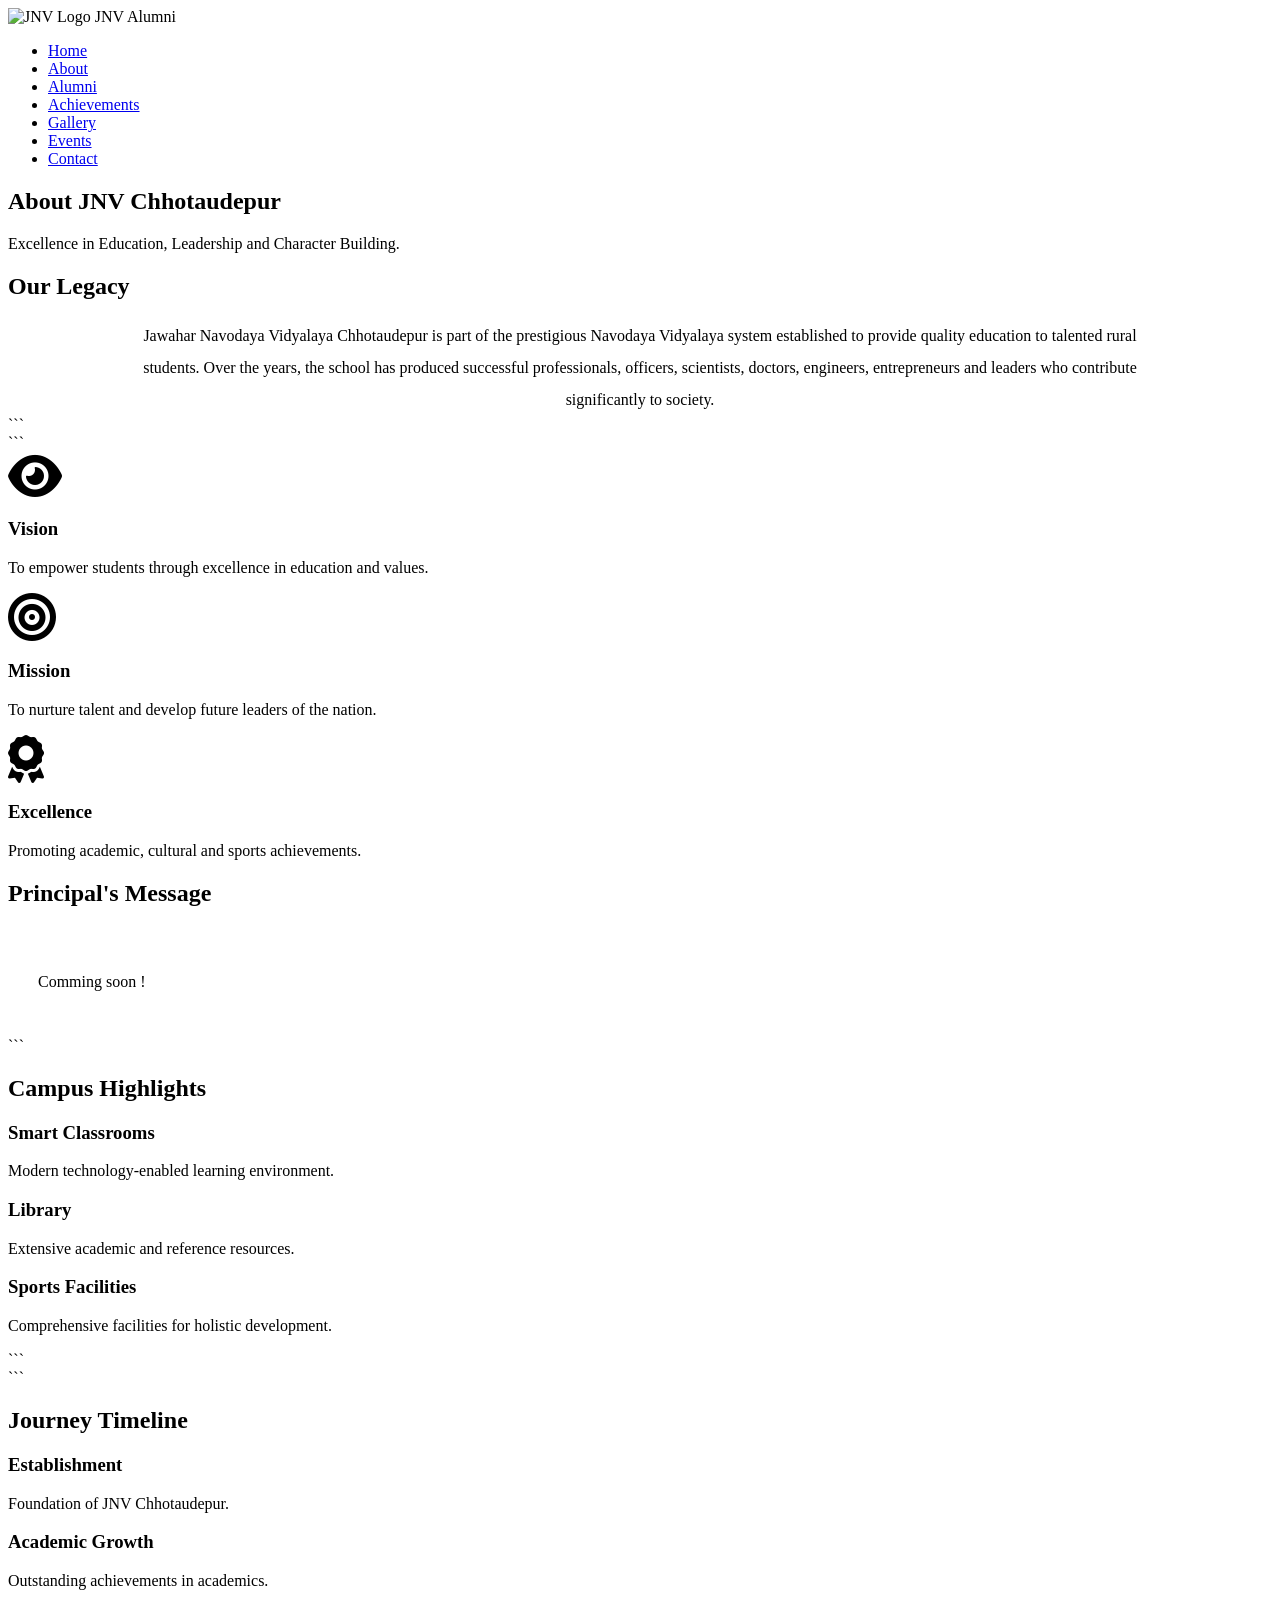
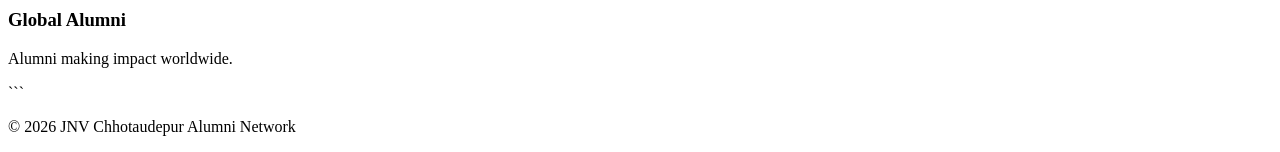
==== about.html @ 1f87dd7a "Add files via upload" ====
<!DOCTYPE html>

<html lang="en">
<head>
    <meta charset="UTF-8">
    <meta name="viewport" content="width=device-width, initial-scale=1.0">
    <title>About | JNV Chhotaudepur Alumni Network</title>


<link rel="stylesheet" href="css/style.css">

<link href="https://fonts.googleapis.com/css2?family=Poppins:wght@300;400;500;600;700;800&display=swap" rel="stylesheet">

<link rel="stylesheet"
href="https://cdnjs.cloudflare.com/ajax/libs/font-awesome/6.5.2/css/all.min.css">


</head>

<body>

<!-- Navbar -->

<nav class="navbar">


<div class="logo">
    <img src="images/jnv-logo.png" alt="JNV Logo">
    <span>JNV Alumni</span>
</div>

<ul class="nav-links">
    <li><a href="index.html">Home</a></li>
    <li><a href="about.html" class="active">About</a></li>
    <li><a href="alumni.html">Alumni</a></li>
    <li><a href="achievements.html">Achievements</a></li>
    <li><a href="gallery.html">Gallery</a></li>
    <li><a href="events.html">Events</a></li>
    <li><a href="contact.html">Contact</a></li>
</ul>


</nav>

<!-- Hero Section -->

<section class="hero">


<div class="hero-content">

    <h1>About JNV Chhotaudepur</h1>

    <p>
        Excellence in Education, Leadership and Character Building.
    </p>

</div>


</section>

<!-- About School -->

<section class="featured">


<h2>Our Legacy</h2>

<p style="max-width:1000px;margin:auto;text-align:center;line-height:2;">
    Jawahar Navodaya Vidyalaya Chhotaudepur is part of the prestigious
    Navodaya Vidyalaya system established to provide quality education
    to talented rural students. Over the years, the school has produced
    successful professionals, officers, scientists, doctors, engineers,
    entrepreneurs and leaders who contribute significantly to society.
</p>
```

</section>

<!-- Vision & Mission -->

<section class="stats">

```
<div class="stat-card">
    <i class="fa-solid fa-eye fa-3x"></i>
    <h3>Vision</h3>
    <p>
        To empower students through excellence in education and values.
    </p>
</div>

<div class="stat-card">
    <i class="fa-solid fa-bullseye fa-3x"></i>
    <h3>Mission</h3>
    <p>
        To nurture talent and develop future leaders of the nation.
    </p>
</div>

<div class="stat-card">
    <i class="fa-solid fa-award fa-3x"></i>
    <h3>Excellence</h3>
    <p>
        Promoting academic, cultural and sports achievements.
    </p>
</div>


</section>

<!-- Principal Message -->

<section class="featured">


<h2>Principal's Message</h2>

<div class="card" style="padding:30px;">

    <p>
        Comming soon !
    </p>

</div>


</section>

<!-- Campus Highlights -->

<section class="featured">

```
<h2>Campus Highlights</h2>

<div class="cards">

    <div class="card">
        <h3>Smart Classrooms</h3>
        <p>Modern technology-enabled learning environment.</p>
    </div>

    <div class="card">
        <h3>Library</h3>
        <p>Extensive academic and reference resources.</p>
    </div>

    <div class="card">
        <h3>Sports Facilities</h3>
        <p>Comprehensive facilities for holistic development.</p>
    </div>

</div>
```

</section>

<!-- School Timeline -->

<section class="featured">

```
<h2>Journey Timeline</h2>

<div class="cards">

    <div class="card">
        <h3>Establishment</h3>
        <p>Foundation of JNV Chhotaudepur.</p>
    </div>

    <div class="card">
        <h3>Academic Growth</h3>
        <p>Outstanding achievements in academics.</p>
    </div>

    <div class="card">
        <h3>Global Alumni</h3>
        <p>Alumni making impact worldwide.</p>
    </div>

</div>
```

</section>

<!-- Footer -->

<footer>
    <p>© 2026 JNV Chhotaudepur Alumni Network</p>
</footer>

<script src="js/script.js"></script>

</body>
</html>
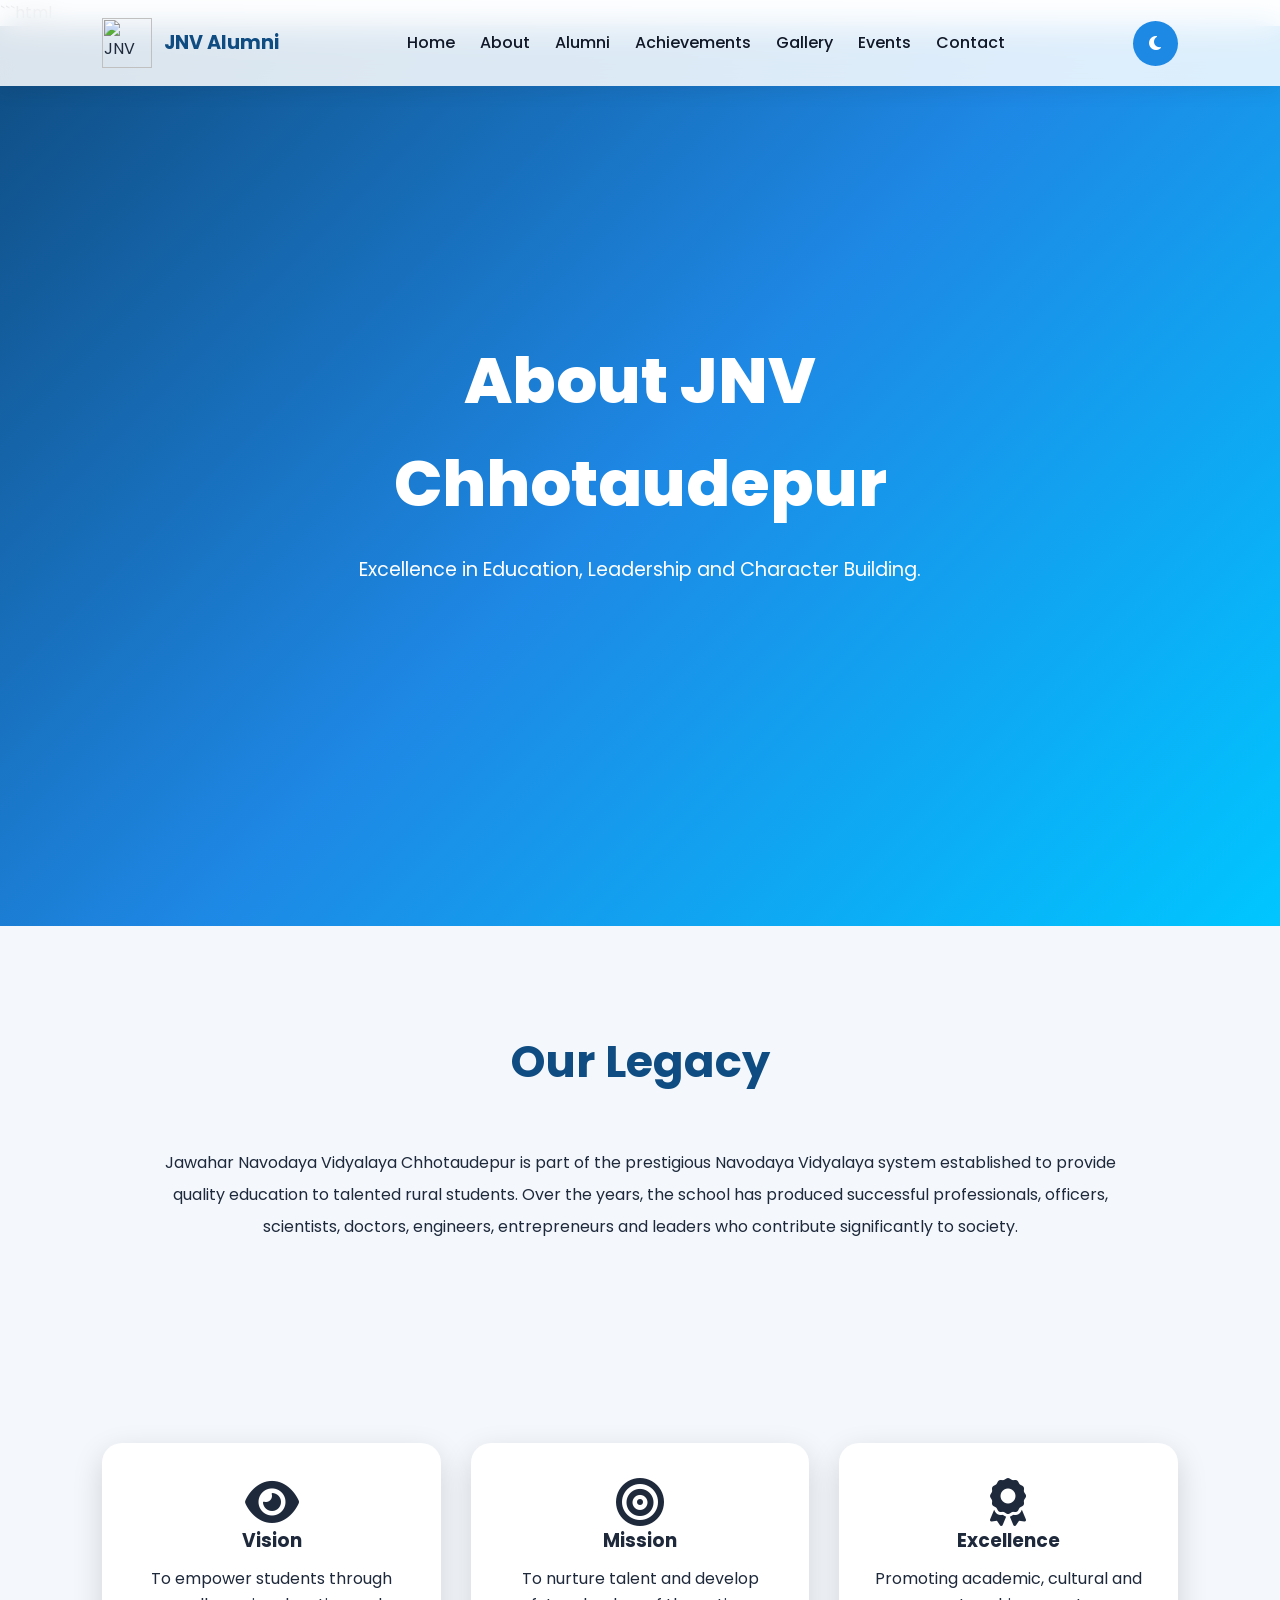
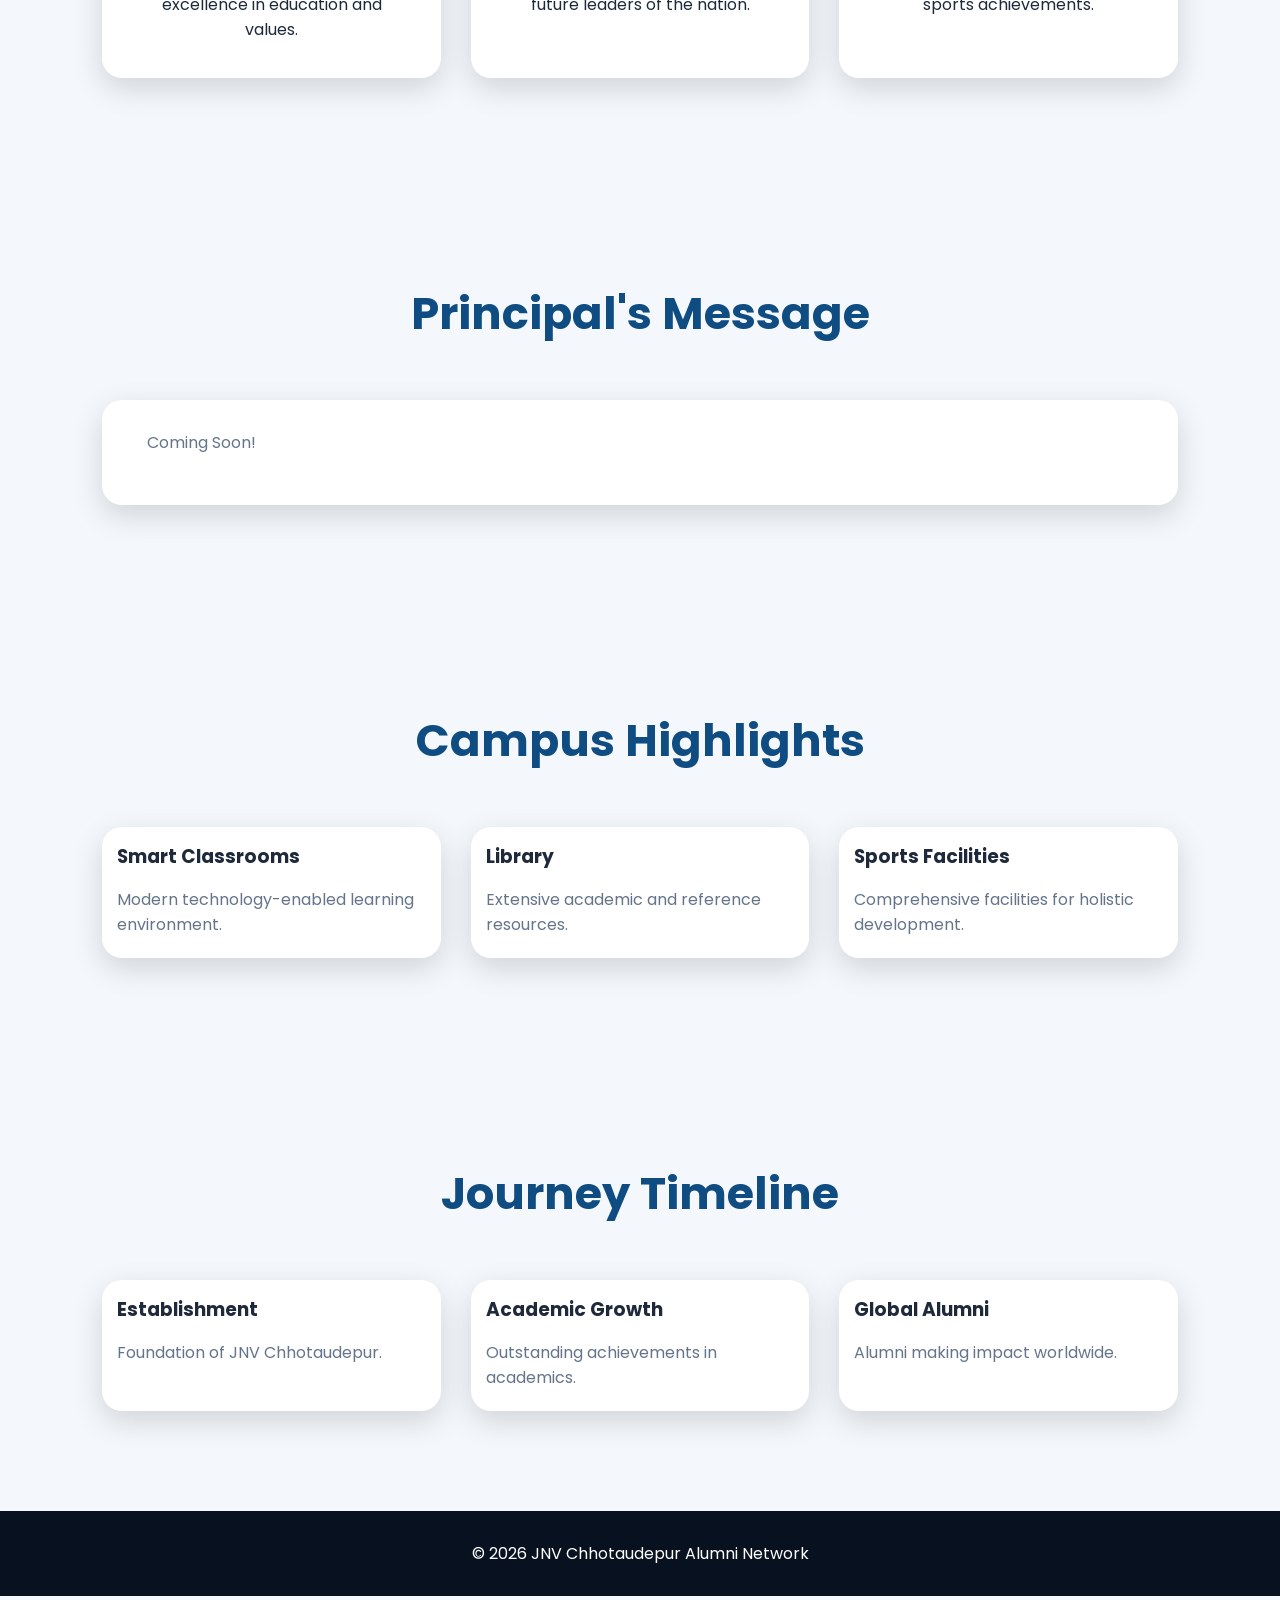
==== commit 761149e2: "Add files via upload" ====
--- a/about.html
+++ b/about.html
@@ -1,198 +1,196 @@
+```html
 <!DOCTYPE html>
+<html lang="en">
 
-<html lang="en">
 <head>
+
     <meta charset="UTF-8">
     <meta name="viewport" content="width=device-width, initial-scale=1.0">
+
     <title>About | JNV Chhotaudepur Alumni Network</title>
 
+    <link rel="stylesheet" href="css/style.css">
 
-<link rel="stylesheet" href="css/style.css">
+    <link href="https://fonts.googleapis.com/css2?family=Poppins:wght@300;400;500;600;700;800&display=swap" rel="stylesheet">
 
-<link href="https://fonts.googleapis.com/css2?family=Poppins:wght@300;400;500;600;700;800&display=swap" rel="stylesheet">
-
-<link rel="stylesheet"
-href="https://cdnjs.cloudflare.com/ajax/libs/font-awesome/6.5.2/css/all.min.css">
-
+    <link rel="stylesheet"
+        href="https://cdnjs.cloudflare.com/ajax/libs/font-awesome/6.5.2/css/all.min.css">
 
 </head>
 
 <body>
 
-<!-- Navbar -->
+    <!-- Navbar -->
 
-<nav class="navbar">
+    <nav class="navbar">
 
+        <div class="logo">
+            <img src="images/jnv-logo.png" alt="JNV Logo">
+            <span>JNV Alumni</span>
+        </div>
 
-<div class="logo">
-    <img src="images/jnv-logo.png" alt="JNV Logo">
-    <span>JNV Alumni</span>
-</div>
+        <button class="menu-btn" onclick="toggleMenu()">
+            <i class="fas fa-bars"></i>
+        </button>
 
-<ul class="nav-links">
-    <li><a href="index.html">Home</a></li>
-    <li><a href="about.html" class="active">About</a></li>
-    <li><a href="alumni.html">Alumni</a></li>
-    <li><a href="achievements.html">Achievements</a></li>
-    <li><a href="gallery.html">Gallery</a></li>
-    <li><a href="events.html">Events</a></li>
-    <li><a href="contact.html">Contact</a></li>
-</ul>
+        <ul class="nav-links">
+            <li><a href="index.html">Home</a></li>
+            <li><a href="about.html" class="active">About</a></li>
+            <li><a href="alumni.html">Alumni</a></li>
+            <li><a href="achievements.html">Achievements</a></li>
+            <li><a href="gallery.html">Gallery</a></li>
+            <li><a href="events.html">Events</a></li>
+            <li><a href="contact.html">Contact</a></li>
+        </ul>
 
+        <button id="theme-toggle">
+            <i class="fa-solid fa-moon"></i>
+        </button>
 
-</nav>
+    </nav>
 
-<!-- Hero Section -->
+    <!-- Hero -->
 
-<section class="hero">
+    <section class="hero">
 
+        <div class="hero-content">
 
-<div class="hero-content">
+            <h1>About JNV Chhotaudepur</h1>
 
-    <h1>About JNV Chhotaudepur</h1>
+            <p>
+                Excellence in Education, Leadership and Character Building.
+            </p>
 
-    <p>
-        Excellence in Education, Leadership and Character Building.
-    </p>
+        </div>
 
-</div>
+    </section>
 
+    <!-- Legacy -->
 
-</section>
+    <section class="featured">
 
-<!-- About School -->
+        <h2>Our Legacy</h2>
 
-<section class="featured">
+        <p style="max-width:1000px;margin:auto;text-align:center;line-height:2;">
+            Jawahar Navodaya Vidyalaya Chhotaudepur is part of the prestigious
+            Navodaya Vidyalaya system established to provide quality education
+            to talented rural students. Over the years, the school has produced
+            successful professionals, officers, scientists, doctors, engineers,
+            entrepreneurs and leaders who contribute significantly to society.
+        </p>
 
+    </section>
 
-<h2>Our Legacy</h2>
+    <!-- Vision Mission -->
 
-<p style="max-width:1000px;margin:auto;text-align:center;line-height:2;">
-    Jawahar Navodaya Vidyalaya Chhotaudepur is part of the prestigious
-    Navodaya Vidyalaya system established to provide quality education
-    to talented rural students. Over the years, the school has produced
-    successful professionals, officers, scientists, doctors, engineers,
-    entrepreneurs and leaders who contribute significantly to society.
-</p>
-```
+    <section class="stats">
 
-</section>
+        <div class="stat-card">
+            <i class="fa-solid fa-eye fa-3x"></i>
+            <h3>Vision</h3>
+            <p>
+                To empower students through excellence in education and values.
+            </p>
+        </div>
 
-<!-- Vision & Mission -->
+        <div class="stat-card">
+            <i class="fa-solid fa-bullseye fa-3x"></i>
+            <h3>Mission</h3>
+            <p>
+                To nurture talent and develop future leaders of the nation.
+            </p>
+        </div>
 
-<section class="stats">
+        <div class="stat-card">
+            <i class="fa-solid fa-award fa-3x"></i>
+            <h3>Excellence</h3>
+            <p>
+                Promoting academic, cultural and sports achievements.
+            </p>
+        </div>
 
-```
-<div class="stat-card">
-    <i class="fa-solid fa-eye fa-3x"></i>
-    <h3>Vision</h3>
-    <p>
-        To empower students through excellence in education and values.
-    </p>
-</div>
+    </section>
 
-<div class="stat-card">
-    <i class="fa-solid fa-bullseye fa-3x"></i>
-    <h3>Mission</h3>
-    <p>
-        To nurture talent and develop future leaders of the nation.
-    </p>
-</div>
+    <!-- Principal Message -->
 
-<div class="stat-card">
-    <i class="fa-solid fa-award fa-3x"></i>
-    <h3>Excellence</h3>
-    <p>
-        Promoting academic, cultural and sports achievements.
-    </p>
-</div>
+    <section class="featured">
 
+        <h2>Principal's Message</h2>
 
-</section>
+        <div class="card" style="padding:30px;">
 
-<!-- Principal Message -->
+            <p>
+                Coming Soon!
+            </p>
 
-<section class="featured">
+        </div>
 
+    </section>
 
-<h2>Principal's Message</h2>
+    <!-- Campus Highlights -->
 
-<div class="card" style="padding:30px;">
+    <section class="featured">
 
-    <p>
-        Comming soon !
-    </p>
+        <h2>Campus Highlights</h2>
 
-</div>
+        <div class="cards">
 
+            <div class="card">
+                <h3>Smart Classrooms</h3>
+                <p>Modern technology-enabled learning environment.</p>
+            </div>
 
-</section>
+            <div class="card">
+                <h3>Library</h3>
+                <p>Extensive academic and reference resources.</p>
+            </div>
 
-<!-- Campus Highlights -->
+            <div class="card">
+                <h3>Sports Facilities</h3>
+                <p>Comprehensive facilities for holistic development.</p>
+            </div>
 
-<section class="featured">
+        </div>
 
-```
-<h2>Campus Highlights</h2>
+    </section>
 
-<div class="cards">
+    <!-- Timeline -->
 
-    <div class="card">
-        <h3>Smart Classrooms</h3>
-        <p>Modern technology-enabled learning environment.</p>
-    </div>
+    <section class="featured">
 
-    <div class="card">
-        <h3>Library</h3>
-        <p>Extensive academic and reference resources.</p>
-    </div>
+        <h2>Journey Timeline</h2>
 
-    <div class="card">
-        <h3>Sports Facilities</h3>
-        <p>Comprehensive facilities for holistic development.</p>
-    </div>
+        <div class="cards">
 
-</div>
-```
+            <div class="card">
+                <h3>Establishment</h3>
+                <p>Foundation of JNV Chhotaudepur.</p>
+            </div>
 
-</section>
+            <div class="card">
+                <h3>Academic Growth</h3>
+                <p>Outstanding achievements in academics.</p>
+            </div>
 
-<!-- School Timeline -->
+            <div class="card">
+                <h3>Global Alumni</h3>
+                <p>Alumni making impact worldwide.</p>
+            </div>
 
-<section class="featured">
+        </div>
 
-```
-<h2>Journey Timeline</h2>
+    </section>
 
-<div class="cards">
+    <!-- Footer -->
 
-    <div class="card">
-        <h3>Establishment</h3>
-        <p>Foundation of JNV Chhotaudepur.</p>
-    </div>
+    <footer>
+        <p>© 2026 JNV Chhotaudepur Alumni Network</p>
+    </footer>
 
-    <div class="card">
-        <h3>Academic Growth</h3>
-        <p>Outstanding achievements in academics.</p>
-    </div>
-
-    <div class="card">
-        <h3>Global Alumni</h3>
-        <p>Alumni making impact worldwide.</p>
-    </div>
-
-</div>
-```
-
-</section>
-
-<!-- Footer -->
-
-<footer>
-    <p>© 2026 JNV Chhotaudepur Alumni Network</p>
-</footer>
-
-<script src="js/script.js"></script>
+    <!-- Main JS -->
+    <script src="js/script.js"></script>
 
 </body>
+
 </html>
+```
--- a/css/style.css
+++ b/css/style.css
@@ -0,0 +1,548 @@
+
+/* =========================
+   GOOGLE FONT
+========================= */
+@import url('https://fonts.googleapis.com/css2?family=Poppins:wght@300;400;500;600;700;800&display=swap');
+
+/* =========================
+   RESET
+========================= */
+
+*{
+    margin:0;
+    padding:0;
+    box-sizing:border-box;
+    font-family:'Poppins',sans-serif;
+}
+
+html{
+    scroll-behavior:smooth;
+}
+
+body{
+    background:#f4f8fc;
+    color:#1e293b;
+    overflow-x:hidden;
+    line-height:1.6;
+}
+
+img{
+    max-width:100%;
+    display:block;
+}
+
+a{
+    text-decoration:none;
+}
+
+ul{
+    list-style:none;
+}
+
+/* =========================
+   VARIABLES
+========================= */
+
+:root{
+    --primary:#0f4c81;
+    --secondary:#1e88e5;
+    --accent:#00c6ff;
+    --dark:#08111f;
+    --light:#ffffff;
+    --text:#1e293b;
+    --shadow:0 10px 30px rgba(0,0,0,.15);
+}
+
+/* =========================
+   PARTICLES
+========================= */
+
+#tsparticles{
+    position:fixed;
+    top:0;
+    left:0;
+    width:100%;
+    height:100%;
+    z-index:-1;
+}
+
+/* =========================
+   NAVBAR
+========================= */
+
+.navbar{
+    position:fixed;
+    top:0;
+    left:0;
+    width:100%;
+    padding:18px 8%;
+    display:flex;
+    justify-content:space-between;
+    align-items:center;
+    background:rgba(255,255,255,.85);
+    backdrop-filter:blur(15px);
+    box-shadow:0 4px 20px rgba(0,0,0,.08);
+    z-index:1000;
+    transition:.3s ease;
+}
+
+.logo{
+    display:flex;
+    align-items:center;
+    gap:12px;
+}
+
+.logo img{
+    width:50px;
+    height:50px;
+    object-fit:contain;
+}
+
+.logo span{
+    font-size:1.2rem;
+    font-weight:700;
+    color:var(--primary);
+}
+
+.nav-links{
+    display:flex;
+    align-items:center;
+    gap:25px;
+}
+
+.nav-links a{
+    color:#111827;
+    font-weight:500;
+    transition:.3s;
+}
+
+.nav-links a:hover{
+    color:var(--secondary);
+}
+
+#theme-toggle{
+    border:none;
+    width:45px;
+    height:45px;
+    border-radius:50%;
+    cursor:pointer;
+    background:var(--secondary);
+    color:#fff;
+    font-size:1rem;
+}
+
+.menu-btn{
+    display:none;
+    border:none;
+    background:none;
+    cursor:pointer;
+    font-size:28px;
+    color:var(--primary);
+}
+
+/* =========================
+   HERO
+========================= */
+
+.hero{
+    min-height:100vh;
+    display:flex;
+    justify-content:center;
+    align-items:center;
+    text-align:center;
+    padding:120px 8%;
+    background:linear-gradient(
+        135deg,
+        #0f4c81,
+        #1e88e5,
+        #00c6ff
+    );
+    color:white;
+}
+
+.hero-content{
+    max-width:850px;
+}
+
+.hero h1{
+    font-size:4rem;
+    font-weight:800;
+    margin-bottom:20px;
+}
+
+.hero h1 span{
+    display:block;
+    color:#ffd54f;
+}
+
+.hero p{
+    font-size:1.2rem;
+    margin-bottom:35px;
+}
+
+.hero-buttons{
+    display:flex;
+    justify-content:center;
+    gap:20px;
+    flex-wrap:wrap;
+}
+
+.btn-primary,
+.btn-secondary{
+    padding:14px 32px;
+    border-radius:50px;
+    font-weight:600;
+    transition:.3s;
+}
+
+.btn-primary{
+    background:#fff;
+    color:var(--primary);
+}
+
+.btn-secondary{
+    border:2px solid #fff;
+    color:#fff;
+}
+
+.btn-primary:hover,
+.btn-secondary:hover{
+    transform:translateY(-4px);
+}
+
+/* =========================
+   STATS
+========================= */
+
+.stats{
+    padding:100px 8%;
+    display:grid;
+    grid-template-columns:repeat(auto-fit,minmax(220px,1fr));
+    gap:30px;
+}
+
+.stat-card{
+    background:#fff;
+    padding:35px;
+    border-radius:20px;
+    text-align:center;
+    box-shadow:var(--shadow);
+    transition:.3s;
+}
+
+.stat-card:hover{
+    transform:translateY(-10px);
+}
+
+.stat-card h2{
+    font-size:3rem;
+    color:var(--secondary);
+}
+
+.stat-card p{
+    margin-top:10px;
+}
+
+/* =========================
+   FEATURED ALUMNI
+========================= */
+
+.featured{
+    padding:100px 8%;
+}
+
+.featured h2{
+    text-align:center;
+    font-size:2.8rem;
+    color:var(--primary);
+    margin-bottom:50px;
+}
+
+.cards{
+    display:grid;
+    grid-template-columns:repeat(auto-fit,minmax(280px,1fr));
+    gap:30px;
+}
+
+.card{
+    background:#fff;
+    border-radius:20px;
+    overflow:hidden;
+    box-shadow:var(--shadow);
+    transition:.3s;
+}
+
+.card:hover{
+    transform:translateY(-10px);
+}
+
+.card img{
+    width:100%;
+    height:320px;
+    object-fit:cover;
+}
+
+.card h3{
+    padding:15px;
+}
+
+.card p{
+    padding:0 15px 20px;
+    color:#64748b;
+}
+
+/* =========================
+   GALLERY
+========================= */
+
+.gallery-grid{
+    display:grid;
+    grid-template-columns:repeat(auto-fit,minmax(280px,1fr));
+    gap:20px;
+    padding:40px 0;
+}
+
+.gallery-grid img{
+    width:100%;
+    height:280px;
+    object-fit:cover;
+    border-radius:20px;
+    cursor:pointer;
+    transition:.4s;
+    box-shadow:0 10px 25px rgba(0,0,0,.15);
+}
+
+.gallery-grid img:hover{
+    transform:scale(1.05);
+}
+
+/* =========================
+   LIGHTBOX
+========================= */
+
+#lightbox{
+    display:none;
+    position:fixed;
+    inset:0;
+    background:rgba(0,0,0,.95);
+    justify-content:center;
+    align-items:center;
+    z-index:9999;
+}
+
+#lightbox img{
+    max-width:90%;
+    max-height:90%;
+    border-radius:15px;
+}
+
+#closeLightbox{
+    position:absolute;
+    top:20px;
+    right:30px;
+    color:#fff;
+    font-size:50px;
+    cursor:pointer;
+}
+
+/* =========================
+   LOADER
+========================= */
+
+#loader{
+    position:fixed;
+    inset:0;
+    background:#fff;
+    display:flex;
+    justify-content:center;
+    align-items:center;
+    z-index:99999;
+}
+
+.spinner{
+    width:70px;
+    height:70px;
+    border:6px solid #ddd;
+    border-top:6px solid var(--secondary);
+    border-radius:50%;
+    animation:spin 1s linear infinite;
+}
+
+@keyframes spin{
+    100%{
+        transform:rotate(360deg);
+    }
+}
+
+.loaded #loader{
+    display:none;
+}
+
+/* =========================
+   WHATSAPP BUTTON
+========================= */
+
+.whatsapp-btn{
+    position:fixed;
+    left:20px;
+    bottom:20px;
+    width:60px;
+    height:60px;
+    border-radius:50%;
+    display:flex;
+    justify-content:center;
+    align-items:center;
+    background:#25D366;
+    color:#fff;
+    font-size:30px;
+    z-index:999;
+    box-shadow:0 10px 25px rgba(0,0,0,.2);
+    transition:.3s;
+}
+
+.whatsapp-btn:hover{
+    transform:scale(1.1);
+}
+
+/* =========================
+   GLASS EFFECT
+========================= */
+
+.glass{
+    background:rgba(255,255,255,.08);
+    backdrop-filter:blur(15px);
+    border-radius:15px;
+    border:1px solid rgba(255,255,255,.1);
+    box-shadow:0 8px 32px rgba(0,0,0,.3);
+}
+
+/* =========================
+   FOOTER
+========================= */
+
+footer{
+    background:var(--dark);
+    color:#fff;
+    text-align:center;
+    padding:30px;
+}
+
+/* =========================
+   DARK MODE
+========================= */
+
+body.dark-mode{
+    background:#08111f;
+    color:#fff;
+}
+
+body.dark-mode .navbar{
+    background:rgba(8,17,31,.95);
+}
+
+body.dark-mode .logo span,
+body.dark-mode .nav-links a{
+    color:#fff;
+}
+
+body.dark-mode .card,
+body.dark-mode .stat-card{
+    background:#101c2f;
+    color:#fff;
+}
+
+body.dark-mode .card p{
+    color:#cbd5e1;
+}
+
+body.dark-mode footer{
+    background:#020617;
+}
+
+body.dark-mode .nav-links{
+    background:#101c2f;
+}
+
+/* =========================
+   MOBILE
+========================= */
+
+@media(max-width:992px){
+
+    .navbar{
+        padding:12px 20px;
+    }
+
+    .menu-btn{
+        display:block;
+    }
+
+    #theme-toggle{
+        display:none;
+    }
+
+    .nav-links{
+        display:none;
+        position:absolute;
+        top:70px;
+        left:0;
+        width:100%;
+        flex-direction:column;
+        text-align:center;
+        gap:15px;
+        padding:20px 0;
+        background:#fff;
+        box-shadow:0 5px 15px rgba(0,0,0,.1);
+    }
+
+    .nav-links.active{
+        display:flex;
+    }
+
+    .hero h1{
+        font-size:3rem;
+    }
+}
+
+@media(max-width:768px){
+
+    .hero h1{
+        font-size:2.5rem;
+    }
+
+    .hero p{
+        font-size:1rem;
+    }
+
+    .featured h2{
+        font-size:2.2rem;
+    }
+}
+
+@media(max-width:576px){
+
+    .hero{
+        padding:120px 5%;
+    }
+
+    .hero h1{
+        font-size:2rem;
+    }
+
+    .logo span{
+        display:none;
+    }
+
+    .hero-buttons{
+        flex-direction:column;
+        align-items:center;
+    }
+
+    .btn-primary,
+    .btn-secondary{
+        width:100%;
+        max-width:250px;
+        text-align:center;
+    }
+}
+
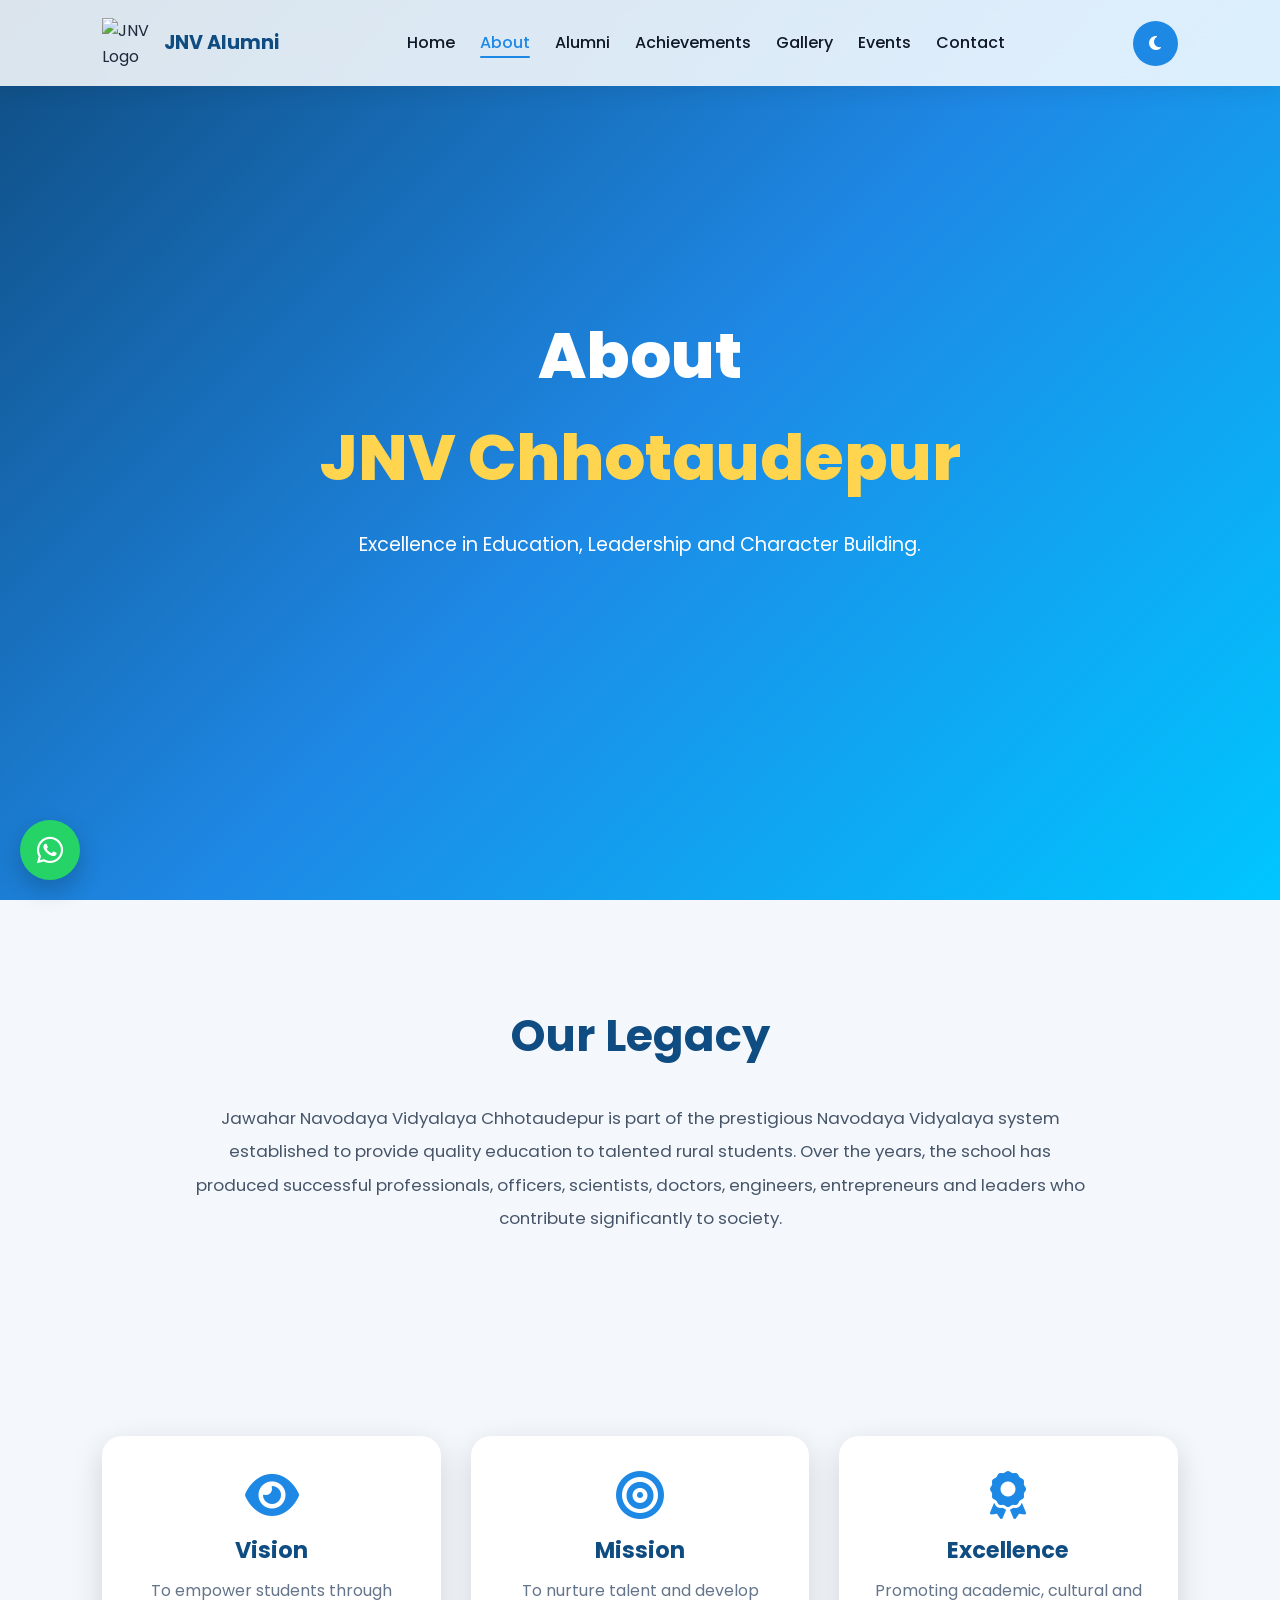
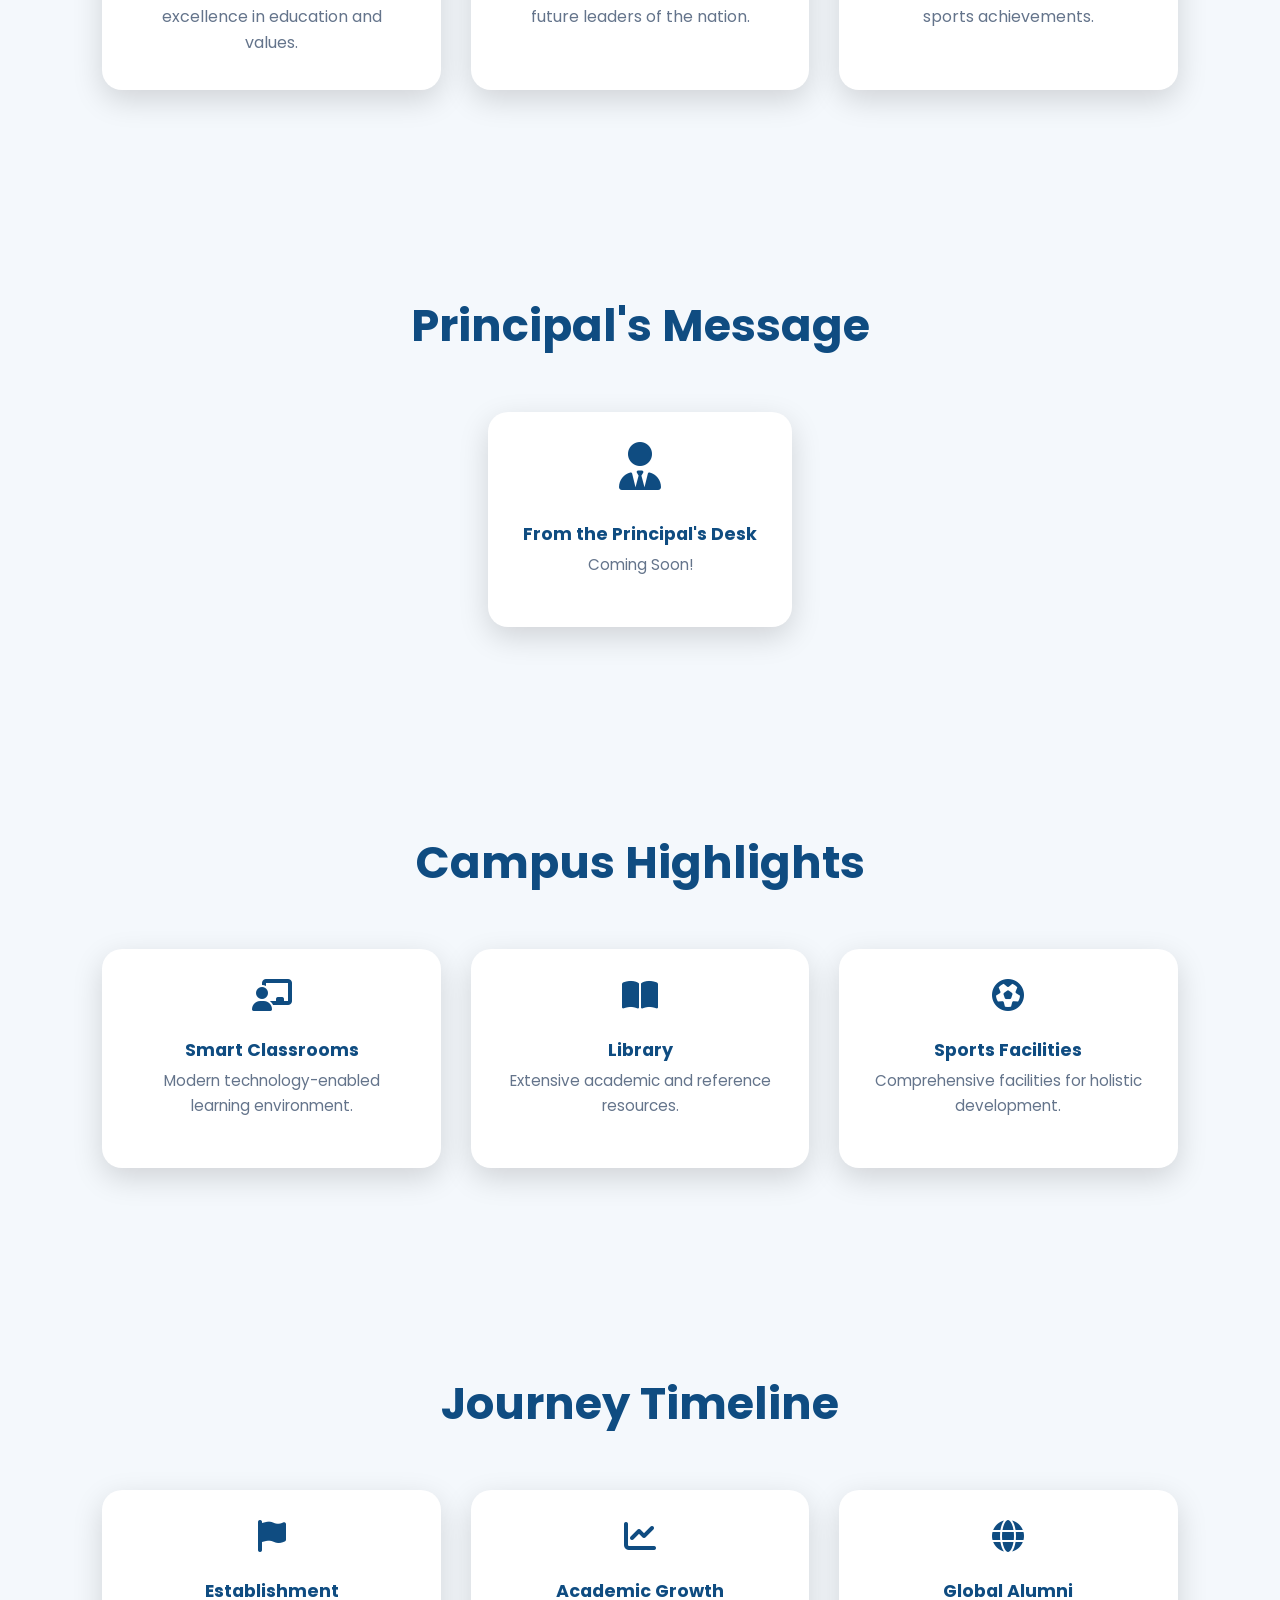
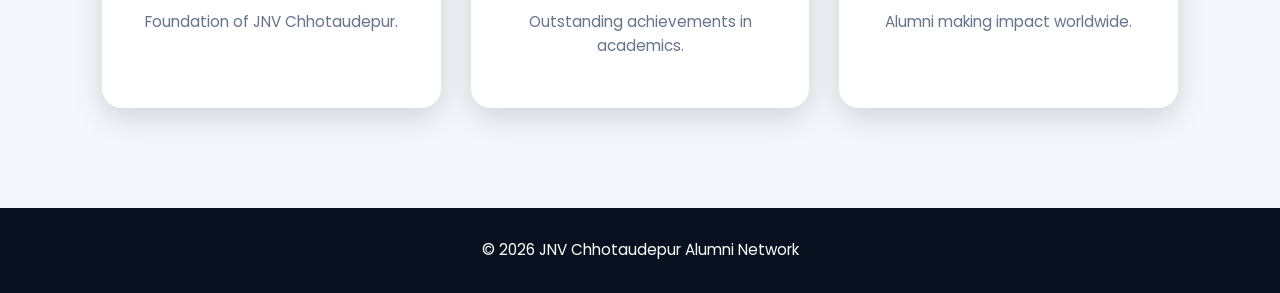
==== commit 5ffc9778: "Add files via upload" ====
--- a/about.html
+++ b/about.html
@@ -1,37 +1,32 @@
-```html
 <!DOCTYPE html>
 <html lang="en">
 
 <head>
-
     <meta charset="UTF-8">
     <meta name="viewport" content="width=device-width, initial-scale=1.0">
-
     <title>About | JNV Chhotaudepur Alumni Network</title>
 
-    <link rel="stylesheet" href="css/style.css">
-
+    <!-- Fonts -->
     <link href="https://fonts.googleapis.com/css2?family=Poppins:wght@300;400;500;600;700;800&display=swap" rel="stylesheet">
 
-    <link rel="stylesheet"
-        href="https://cdnjs.cloudflare.com/ajax/libs/font-awesome/6.5.2/css/all.min.css">
+    <!-- Font Awesome -->
+    <link rel="stylesheet" href="https://cdnjs.cloudflare.com/ajax/libs/font-awesome/6.5.2/css/all.min.css">
 
+    <!-- Custom CSS -->
+    <link rel="stylesheet" href="css/style.css">
 </head>
 
 <body>
 
-    <!-- Navbar -->
-
+    <!-- Navbar (same as index.html) -->
     <nav class="navbar">
-
         <div class="logo">
+            <button class="menu-btn" onclick="toggleMenu()">
+                <i class="fas fa-bars"></i>
+            </button>
             <img src="images/jnv-logo.png" alt="JNV Logo">
             <span>JNV Alumni</span>
         </div>
-
-        <button class="menu-btn" onclick="toggleMenu()">
-            <i class="fas fa-bars"></i>
-        </button>
 
         <ul class="nav-links">
             <li><a href="index.html">Home</a></li>
@@ -40,157 +35,130 @@
             <li><a href="achievements.html">Achievements</a></li>
             <li><a href="gallery.html">Gallery</a></li>
             <li><a href="events.html">Events</a></li>
+           
             <li><a href="contact.html">Contact</a></li>
         </ul>
 
         <button id="theme-toggle">
             <i class="fa-solid fa-moon"></i>
         </button>
-
     </nav>
 
     <!-- Hero -->
-
     <section class="hero">
-
         <div class="hero-content">
-
-            <h1>About JNV Chhotaudepur</h1>
-
-            <p>
-                Excellence in Education, Leadership and Character Building.
-            </p>
-
+            <h1>About <span>JNV Chhotaudepur</span></h1>
+            <p>Excellence in Education, Leadership and Character Building.</p>
         </div>
-
     </section>
 
     <!-- Legacy -->
-
     <section class="featured">
-
         <h2>Our Legacy</h2>
-
-        <p style="max-width:1000px;margin:auto;text-align:center;line-height:2;">
+        <p class="section-desc">
             Jawahar Navodaya Vidyalaya Chhotaudepur is part of the prestigious
             Navodaya Vidyalaya system established to provide quality education
             to talented rural students. Over the years, the school has produced
             successful professionals, officers, scientists, doctors, engineers,
             entrepreneurs and leaders who contribute significantly to society.
         </p>
-
     </section>
 
-    <!-- Vision Mission -->
-
+    <!-- Vision Mission Excellence -->
     <section class="stats">
-
         <div class="stat-card">
             <i class="fa-solid fa-eye fa-3x"></i>
             <h3>Vision</h3>
-            <p>
-                To empower students through excellence in education and values.
-            </p>
+            <p>To empower students through excellence in education and values.</p>
         </div>
-
         <div class="stat-card">
             <i class="fa-solid fa-bullseye fa-3x"></i>
             <h3>Mission</h3>
-            <p>
-                To nurture talent and develop future leaders of the nation.
-            </p>
+            <p>To nurture talent and develop future leaders of the nation.</p>
         </div>
-
         <div class="stat-card">
             <i class="fa-solid fa-award fa-3x"></i>
             <h3>Excellence</h3>
-            <p>
-                Promoting academic, cultural and sports achievements.
-            </p>
+            <p>Promoting academic, cultural and sports achievements.</p>
         </div>
-
     </section>
 
-    <!-- Principal Message -->
-
+    <!-- Principal's Message -->
     <section class="featured">
-
         <h2>Principal's Message</h2>
-
-        <div class="card" style="padding:30px;">
-
-            <p>
-                Coming Soon!
-            </p>
-
+        <div class="cards">
+            <div class="card principal-card">
+                <i class="fa-solid fa-user-tie fa-3x" style="margin-bottom:15px; color: var(--primary);"></i>
+                <h3>From the Principal's Desk</h3>
+                <p>Coming Soon!</p>
+            </div>
         </div>
-
     </section>
 
     <!-- Campus Highlights -->
-
     <section class="featured">
-
         <h2>Campus Highlights</h2>
-
         <div class="cards">
-
             <div class="card">
+                <i class="fa-solid fa-chalkboard-teacher fa-2x" style="margin-bottom:10px; color: var(--primary);"></i>
                 <h3>Smart Classrooms</h3>
                 <p>Modern technology-enabled learning environment.</p>
             </div>
-
             <div class="card">
+                <i class="fa-solid fa-book-open fa-2x" style="margin-bottom:10px; color: var(--primary);"></i>
                 <h3>Library</h3>
                 <p>Extensive academic and reference resources.</p>
             </div>
-
             <div class="card">
+                <i class="fa-solid fa-futbol fa-2x" style="margin-bottom:10px; color: var(--primary);"></i>
                 <h3>Sports Facilities</h3>
                 <p>Comprehensive facilities for holistic development.</p>
             </div>
-
         </div>
-
     </section>
 
-    <!-- Timeline -->
-
+    <!-- Journey Timeline -->
     <section class="featured">
-
         <h2>Journey Timeline</h2>
-
         <div class="cards">
-
             <div class="card">
+                <i class="fa-solid fa-flag fa-2x" style="margin-bottom:10px; color: var(--primary);"></i>
                 <h3>Establishment</h3>
                 <p>Foundation of JNV Chhotaudepur.</p>
             </div>
-
             <div class="card">
+                <i class="fa-solid fa-chart-line fa-2x" style="margin-bottom:10px; color: var(--primary);"></i>
                 <h3>Academic Growth</h3>
                 <p>Outstanding achievements in academics.</p>
             </div>
-
             <div class="card">
+                <i class="fa-solid fa-globe fa-2x" style="margin-bottom:10px; color: var(--primary);"></i>
                 <h3>Global Alumni</h3>
                 <p>Alumni making impact worldwide.</p>
             </div>
-
         </div>
-
     </section>
 
     <!-- Footer -->
-
     <footer>
         <p>© 2026 JNV Chhotaudepur Alumni Network</p>
     </footer>
 
-    <!-- Main JS -->
+    <!-- WhatsApp Floating Button -->
+    <a href="https://wa.me/6356543488" class="whatsapp-btn" target="_blank">
+        <i class="fab fa-whatsapp"></i>
+    </a>
+
+    <!-- Scripts -->
+    <script src="https://unpkg.com/scrollreveal" defer></script>
     <script src="js/script.js"></script>
+
+    <script>
+        function toggleMenu() {
+            document.querySelector('.nav-links').classList.toggle('active');
+        }
+    </script>
 
 </body>
 
-</html>
-```
+</html>
--- a/css/style.css
+++ b/css/style.css
@@ -1,548 +1,1030 @@
-
-/* =========================
-   GOOGLE FONT
-========================= */
-@import url('https://fonts.googleapis.com/css2?family=Poppins:wght@300;400;500;600;700;800&display=swap');
-
 /* =========================
    RESET
 ========================= */
 
-*{
-    margin:0;
-    padding:0;
-    box-sizing:border-box;
-    font-family:'Poppins',sans-serif;
-}
-
-html{
-    scroll-behavior:smooth;
-}
-
-body{
-    background:#f4f8fc;
-    color:#1e293b;
-    overflow-x:hidden;
-    line-height:1.6;
-}
-
-img{
-    max-width:100%;
-    display:block;
-}
-
-a{
-    text-decoration:none;
-}
-
-ul{
-    list-style:none;
+* {
+    margin: 0;
+    padding: 0;
+    box-sizing: border-box;
+    font-family: 'Poppins', sans-serif;
+}
+
+html {
+    scroll-behavior: smooth;
+}
+
+body {
+    background: #f4f8fc;
+    color: #1e293b;
+    overflow-x: hidden;
+    line-height: 1.6;
+}
+
+img {
+    max-width: 100%;
+    display: block;
+}
+
+a {
+    text-decoration: none;
+}
+
+ul {
+    list-style: none;
 }
 
 /* =========================
    VARIABLES
 ========================= */
 
-:root{
-    --primary:#0f4c81;
-    --secondary:#1e88e5;
-    --accent:#00c6ff;
-    --dark:#08111f;
-    --light:#ffffff;
-    --text:#1e293b;
-    --shadow:0 10px 30px rgba(0,0,0,.15);
+:root {
+    --primary: #0f4c81;
+    --secondary: #1e88e5;
+    --accent: #00c6ff;
+    --dark: #08111f;
+    --light: #ffffff;
+    --text: #1e293b;
+    --shadow: 0 10px 30px rgba(0, 0, 0, .15);
 }
 
 /* =========================
    PARTICLES
 ========================= */
 
-#tsparticles{
-    position:fixed;
-    top:0;
-    left:0;
-    width:100%;
-    height:100%;
-    z-index:-1;
+#tsparticles {
+    position: fixed;
+    top: 0;
+    left: 0;
+    width: 100%;
+    height: 100%;
+    z-index: -1;
 }
 
 /* =========================
    NAVBAR
 ========================= */
 
-.navbar{
-    position:fixed;
-    top:0;
-    left:0;
-    width:100%;
-    padding:18px 8%;
-    display:flex;
-    justify-content:space-between;
-    align-items:center;
-    background:rgba(255,255,255,.85);
-    backdrop-filter:blur(15px);
-    box-shadow:0 4px 20px rgba(0,0,0,.08);
-    z-index:1000;
-    transition:.3s ease;
-}
-
-.logo{
-    display:flex;
-    align-items:center;
-    gap:12px;
-}
-
-.logo img{
-    width:50px;
-    height:50px;
-    object-fit:contain;
-}
-
-.logo span{
-    font-size:1.2rem;
-    font-weight:700;
-    color:var(--primary);
-}
-
-.nav-links{
-    display:flex;
-    align-items:center;
-    gap:25px;
-}
-
-.nav-links a{
-    color:#111827;
-    font-weight:500;
-    transition:.3s;
-}
-
-.nav-links a:hover{
-    color:var(--secondary);
-}
-
-#theme-toggle{
-    border:none;
-    width:45px;
-    height:45px;
-    border-radius:50%;
-    cursor:pointer;
-    background:var(--secondary);
-    color:#fff;
-    font-size:1rem;
-}
-
-.menu-btn{
-    display:none;
-    border:none;
-    background:none;
-    cursor:pointer;
-    font-size:28px;
-    color:var(--primary);
+.navbar {
+    position: fixed;
+    top: 0;
+    left: 0;
+    width: 100%;
+    padding: 18px 8%;
+    display: flex;
+    justify-content: space-between;
+    align-items: center;
+    background: rgba(255, 255, 255, .85);
+    backdrop-filter: blur(15px);
+    -webkit-backdrop-filter: blur(15px); /* Safari support */
+    box-shadow: 0 4px 20px rgba(0, 0, 0, .08);
+    z-index: 1000;
+    transition: .3s ease;
+}
+
+.logo {
+    display: flex;
+    align-items: center;
+    gap: 12px;
+}
+
+.logo img {
+    width: 50px;
+    height: 50px;
+    object-fit: contain;
+}
+
+.logo span {
+    font-size: 1.2rem;
+    font-weight: 700;
+    color: var(--primary);
+}
+
+.nav-links {
+    display: flex;
+    align-items: center;
+    gap: 25px;
+}
+
+.nav-links a {
+    color: #111827;
+    font-weight: 500;
+    transition: .3s;
+    position: relative;
+}
+
+.nav-links a:hover {
+    color: var(--secondary);
+}
+
+/* Active link underline */
+.nav-links a.active {
+    color: var(--secondary);
+}
+
+.nav-links a.active::after {
+    content: '';
+    position: absolute;
+    bottom: -4px;
+    left: 0;
+    width: 100%;
+    height: 2px;
+    background: var(--secondary);
+    border-radius: 2px;
+}
+
+#theme-toggle {
+    border: none;
+    width: 45px;
+    height: 45px;
+    border-radius: 50%;
+    cursor: pointer;
+    background: var(--secondary);
+    color: #fff;
+    font-size: 1rem;
+    flex-shrink: 0;
+}
+
+.menu-btn {
+    display: none;
+    border: none;
+    background: none;
+    cursor: pointer;
+    font-size: 28px;
+    color: var(--primary);
+    flex-shrink: 0;
 }
 
 /* =========================
    HERO
 ========================= */
 
-.hero{
-    min-height:100vh;
-    display:flex;
-    justify-content:center;
-    align-items:center;
-    text-align:center;
-    padding:120px 8%;
-    background:linear-gradient(
+.hero {
+    min-height: 100svh; /* svh = safe viewport height (mobile bar aware) */
+    display: flex;
+    justify-content: center;
+    align-items: center;
+    text-align: center;
+    padding: 120px 8%;
+    background: linear-gradient(
         135deg,
         #0f4c81,
         #1e88e5,
         #00c6ff
     );
-    color:white;
-}
-
-.hero-content{
-    max-width:850px;
-}
-
-.hero h1{
-    font-size:4rem;
-    font-weight:800;
-    margin-bottom:20px;
-}
-
-.hero h1 span{
-    display:block;
-    color:#ffd54f;
-}
-
-.hero p{
-    font-size:1.2rem;
-    margin-bottom:35px;
-}
-
-.hero-buttons{
-    display:flex;
-    justify-content:center;
-    gap:20px;
-    flex-wrap:wrap;
+    color: white;
+}
+
+.hero-content {
+    max-width: 850px;
+}
+
+.hero h1 {
+    font-size: 4rem;
+    font-weight: 800;
+    margin-bottom: 20px;
+}
+
+.hero h1 span {
+    display: block;
+    color: #ffd54f;
+}
+
+.hero p {
+    font-size: 1.2rem;
+    margin-bottom: 35px;
+}
+
+.hero-buttons {
+    display: flex;
+    justify-content: center;
+    gap: 20px;
+    flex-wrap: wrap;
 }
 
 .btn-primary,
-.btn-secondary{
-    padding:14px 32px;
-    border-radius:50px;
-    font-weight:600;
-    transition:.3s;
-}
-
-.btn-primary{
-    background:#fff;
-    color:var(--primary);
-}
-
-.btn-secondary{
-    border:2px solid #fff;
-    color:#fff;
+.btn-secondary {
+    padding: 14px 32px;
+    border-radius: 50px;
+    font-weight: 600;
+    transition: .3s;
+    display: inline-block;
+}
+
+.btn-primary {
+    background: #fff;
+    color: var(--primary);
+}
+
+.btn-secondary {
+    border: 2px solid #fff;
+    color: #fff;
 }
 
 .btn-primary:hover,
-.btn-secondary:hover{
-    transform:translateY(-4px);
+.btn-secondary:hover {
+    transform: translateY(-4px);
+    box-shadow: 0 8px 20px rgba(0, 0, 0, .2);
 }
 
 /* =========================
    STATS
 ========================= */
 
-.stats{
-    padding:100px 8%;
-    display:grid;
-    grid-template-columns:repeat(auto-fit,minmax(220px,1fr));
-    gap:30px;
-}
-
-.stat-card{
-    background:#fff;
-    padding:35px;
-    border-radius:20px;
-    text-align:center;
-    box-shadow:var(--shadow);
-    transition:.3s;
-}
-
-.stat-card:hover{
-    transform:translateY(-10px);
-}
-
-.stat-card h2{
-    font-size:3rem;
-    color:var(--secondary);
-}
-
-.stat-card p{
-    margin-top:10px;
-}
-
-/* =========================
-   FEATURED ALUMNI
-========================= */
-
-.featured{
-    padding:100px 8%;
-}
-
-.featured h2{
-    text-align:center;
-    font-size:2.8rem;
-    color:var(--primary);
-    margin-bottom:50px;
-}
-
-.cards{
-    display:grid;
-    grid-template-columns:repeat(auto-fit,minmax(280px,1fr));
-    gap:30px;
-}
-
-.card{
-    background:#fff;
-    border-radius:20px;
-    overflow:hidden;
-    box-shadow:var(--shadow);
-    transition:.3s;
-}
-
-.card:hover{
-    transform:translateY(-10px);
-}
-
-.card img{
-    width:100%;
-    height:320px;
-    object-fit:cover;
-}
-
-.card h3{
-    padding:15px;
-}
-
-.card p{
-    padding:0 15px 20px;
-    color:#64748b;
+.stats {
+    padding: 100px 8%;
+    display: grid;
+    grid-template-columns: repeat(auto-fit, minmax(220px, 1fr));
+    gap: 30px;
+}
+
+.stat-card {
+    background: #fff;
+    padding: 35px;
+    border-radius: 20px;
+    text-align: center;
+    box-shadow: var(--shadow);
+    transition: .3s;
+}
+
+.stat-card:hover {
+    transform: translateY(-10px);
+}
+
+/* Index page counter */
+.stat-card h2 {
+    font-size: 3rem;
+    color: var(--secondary);
+}
+
+/* About page vision/mission headings */
+.stat-card h3 {
+    font-size: 1.4rem;
+    color: var(--primary);
+    margin: 12px 0 8px;
+}
+
+.stat-card i {
+    color: var(--secondary);
+}
+
+.stat-card p {
+    margin-top: 10px;
+    color: #64748b;
+}
+
+/* =========================
+   FEATURED / SECTIONS
+========================= */
+
+.featured {
+    padding: 100px 8%;
+}
+
+.featured h2 {
+    text-align: center;
+    font-size: 2.8rem;
+    color: var(--primary);
+    margin-bottom: 50px;
+}
+
+/* Section description paragraph (about page) */
+.section-desc {
+    max-width: 900px;
+    margin: -20px auto 0;
+    text-align: center;
+    line-height: 2;
+    color: #475569;
+    font-size: 1.05rem;
+}
+
+/* =========================
+   CARDS
+========================= */
+
+.cards {
+    display: grid;
+    grid-template-columns: repeat(auto-fit, minmax(280px, 1fr));
+    gap: 30px;
+}
+
+.card {
+    background: #fff;
+    border-radius: 20px;
+    overflow: hidden;
+    box-shadow: var(--shadow);
+    transition: .3s;
+    text-align: center;
+    padding: 30px 20px;
+}
+
+.card:hover {
+    transform: translateY(-10px);
+}
+
+.card img {
+    width: 100%;
+    height: 320px;
+    object-fit: cover;
+    border-radius: 0; /* full bleed inside card */
+}
+
+.card h3 {
+    padding: 15px 15px 5px;
+    color: var(--primary);
+    font-size: 1.1rem;
+}
+
+.card p {
+    padding: 0 15px 20px;
+    color: #64748b;
+    font-size: 0.95rem;
+}
+
+/* Principal card special */
+.principal-card {
+    max-width: 500px;
+    margin: 0 auto;
 }
 
 /* =========================
    GALLERY
 ========================= */
 
-.gallery-grid{
-    display:grid;
-    grid-template-columns:repeat(auto-fit,minmax(280px,1fr));
-    gap:20px;
-    padding:40px 0;
-}
-
-.gallery-grid img{
-    width:100%;
-    height:280px;
-    object-fit:cover;
-    border-radius:20px;
-    cursor:pointer;
-    transition:.4s;
-    box-shadow:0 10px 25px rgba(0,0,0,.15);
-}
-
-.gallery-grid img:hover{
-    transform:scale(1.05);
+.gallery-grid {
+    display: grid;
+    grid-template-columns: repeat(auto-fit, minmax(280px, 1fr));
+    gap: 20px;
+    padding: 40px 8%;
+}
+
+.gallery-grid img {
+    width: 100%;
+    height: 280px;
+    object-fit: cover;
+    border-radius: 20px;
+    cursor: pointer;
+    transition: .4s;
+    box-shadow: 0 10px 25px rgba(0, 0, 0, .15);
+}
+
+.gallery-grid img:hover {
+    transform: scale(1.05);
 }
 
 /* =========================
    LIGHTBOX
 ========================= */
 
-#lightbox{
-    display:none;
-    position:fixed;
-    inset:0;
-    background:rgba(0,0,0,.95);
-    justify-content:center;
-    align-items:center;
-    z-index:9999;
-}
-
-#lightbox img{
-    max-width:90%;
-    max-height:90%;
-    border-radius:15px;
-}
-
-#closeLightbox{
-    position:absolute;
-    top:20px;
-    right:30px;
-    color:#fff;
-    font-size:50px;
-    cursor:pointer;
+#lightbox {
+    display: none;
+    position: fixed;
+    inset: 0;
+    background: rgba(0, 0, 0, .95);
+    justify-content: center;
+    align-items: center;
+    z-index: 9999;
+}
+
+#lightbox.active {
+    display: flex;
+}
+
+#lightbox img {
+    max-width: 90%;
+    max-height: 90%;
+    border-radius: 15px;
+}
+
+#closeLightbox {
+    position: absolute;
+    top: 20px;
+    right: 30px;
+    color: #fff;
+    font-size: 50px;
+    cursor: pointer;
+    line-height: 1;
 }
 
 /* =========================
    LOADER
 ========================= */
 
-#loader{
-    position:fixed;
-    inset:0;
-    background:#fff;
-    display:flex;
-    justify-content:center;
-    align-items:center;
-    z-index:99999;
-}
-
-.spinner{
-    width:70px;
-    height:70px;
-    border:6px solid #ddd;
-    border-top:6px solid var(--secondary);
-    border-radius:50%;
-    animation:spin 1s linear infinite;
-}
-
-@keyframes spin{
-    100%{
-        transform:rotate(360deg);
-    }
-}
-
-.loaded #loader{
-    display:none;
+#loader {
+    position: fixed;
+    inset: 0;
+    background: #fff;
+    display: flex;
+    justify-content: center;
+    align-items: center;
+    z-index: 99999;
+    transition: opacity .4s ease;
+}
+
+.spinner {
+    width: 70px;
+    height: 70px;
+    border: 6px solid #ddd;
+    border-top: 6px solid var(--secondary);
+    border-radius: 50%;
+    animation: spin 1s linear infinite;
+}
+
+@keyframes spin {
+    100% {
+        transform: rotate(360deg);
+    }
+}
+
+.loaded #loader {
+    opacity: 0;
+    pointer-events: none;
 }
 
 /* =========================
    WHATSAPP BUTTON
 ========================= */
 
-.whatsapp-btn{
-    position:fixed;
-    left:20px;
-    bottom:20px;
-    width:60px;
-    height:60px;
-    border-radius:50%;
-    display:flex;
-    justify-content:center;
-    align-items:center;
-    background:#25D366;
-    color:#fff;
-    font-size:30px;
-    z-index:999;
-    box-shadow:0 10px 25px rgba(0,0,0,.2);
-    transition:.3s;
-}
-
-.whatsapp-btn:hover{
-    transform:scale(1.1);
+.whatsapp-btn {
+    position: fixed;
+    left: 20px;
+    bottom: 20px;
+    width: 60px;
+    height: 60px;
+    border-radius: 50%;
+    display: flex;
+    justify-content: center;
+    align-items: center;
+    background: #25D366;
+    color: #fff;
+    font-size: 30px;
+    z-index: 999;
+    box-shadow: 0 10px 25px rgba(0, 0, 0, .2);
+    transition: .3s;
+}
+
+.whatsapp-btn:hover {
+    transform: scale(1.1);
 }
 
 /* =========================
    GLASS EFFECT
 ========================= */
 
-.glass{
-    background:rgba(255,255,255,.08);
-    backdrop-filter:blur(15px);
-    border-radius:15px;
-    border:1px solid rgba(255,255,255,.1);
-    box-shadow:0 8px 32px rgba(0,0,0,.3);
+.glass {
+    background: rgba(255, 255, 255, .08);
+    backdrop-filter: blur(15px);
+    -webkit-backdrop-filter: blur(15px);
+    border-radius: 15px;
+    border: 1px solid rgba(255, 255, 255, .1);
+    box-shadow: 0 8px 32px rgba(0, 0, 0, .3);
 }
 
 /* =========================
    FOOTER
 ========================= */
 
-footer{
-    background:var(--dark);
-    color:#fff;
-    text-align:center;
-    padding:30px;
+footer {
+    background: var(--dark);
+    color: #fff;
+    text-align: center;
+    padding: 30px;
+    font-size: 0.95rem;
 }
 
 /* =========================
    DARK MODE
 ========================= */
 
-body.dark-mode{
-    background:#08111f;
-    color:#fff;
-}
-
-body.dark-mode .navbar{
-    background:rgba(8,17,31,.95);
+body.dark-mode {
+    background: #08111f;
+    color: #e2e8f0;
+}
+
+body.dark-mode .navbar {
+    background: rgba(8, 17, 31, .95);
 }
 
 body.dark-mode .logo span,
-body.dark-mode .nav-links a{
-    color:#fff;
+body.dark-mode .nav-links a {
+    color: #e2e8f0;
+}
+
+body.dark-mode .nav-links a.active {
+    color: var(--accent);
+}
+
+body.dark-mode .nav-links a.active::after {
+    background: var(--accent);
 }
 
 body.dark-mode .card,
-body.dark-mode .stat-card{
-    background:#101c2f;
-    color:#fff;
-}
-
-body.dark-mode .card p{
-    color:#cbd5e1;
-}
-
-body.dark-mode footer{
-    background:#020617;
-}
-
-body.dark-mode .nav-links{
-    background:#101c2f;
-}
-
-/* =========================
-   MOBILE
-========================= */
-
-@media(max-width:992px){
-
-    .navbar{
-        padding:12px 20px;
-    }
-
-    .menu-btn{
-        display:block;
-    }
-
-    #theme-toggle{
-        display:none;
-    }
-
-    .nav-links{
-        display:none;
-        position:absolute;
-        top:70px;
-        left:0;
-        width:100%;
-        flex-direction:column;
-        text-align:center;
-        gap:15px;
-        padding:20px 0;
-        background:#fff;
-        box-shadow:0 5px 15px rgba(0,0,0,.1);
-    }
-
-    .nav-links.active{
-        display:flex;
-    }
-
-    .hero h1{
-        font-size:3rem;
-    }
-}
-
-@media(max-width:768px){
-
-    .hero h1{
-        font-size:2.5rem;
-    }
-
-    .hero p{
-        font-size:1rem;
-    }
-
-    .featured h2{
-        font-size:2.2rem;
-    }
-}
-
-@media(max-width:576px){
-
-    .hero{
-        padding:120px 5%;
-    }
-
-    .hero h1{
-        font-size:2rem;
-    }
-
-    .logo span{
-        display:none;
-    }
-
-    .hero-buttons{
-        flex-direction:column;
-        align-items:center;
+body.dark-mode .stat-card {
+    background: #101c2f;
+    color: #e2e8f0;
+}
+
+body.dark-mode .card p,
+body.dark-mode .stat-card p,
+body.dark-mode .section-desc {
+    color: #94a3b8;
+}
+
+body.dark-mode .card h3,
+body.dark-mode .stat-card h3,
+body.dark-mode .featured h2 {
+    color: var(--accent);
+}
+
+body.dark-mode footer {
+    background: #020617;
+}
+
+body.dark-mode #loader {
+    background: #08111f;
+}
+
+/* =========================
+   RESPONSIVE - TABLET (≤992px)
+========================= */
+
+@media (max-width: 992px) {
+
+    .navbar {
+        padding: 12px 20px;
+    }
+
+    .menu-btn {
+        display: block;
+    }
+
+    .nav-links {
+        display: none;
+        position: absolute;
+        top: 100%; /* always stick to navbar bottom */
+        left: 0;
+        width: 100%;
+        flex-direction: column;
+        text-align: center;
+        gap: 0;
+        padding: 10px 0;
+        background: #fff;
+        box-shadow: 0 5px 15px rgba(0, 0, 0, .1);
+        z-index: 999;
+    }
+
+    .nav-links li {
+        width: 100%;
+    }
+
+    .nav-links li a {
+        display: block;
+        padding: 12px 20px;
+        border-bottom: 1px solid #f1f5f9;
+    }
+
+    .nav-links a.active::after {
+        display: none; /* remove underline on mobile; use color only */
+    }
+
+    .nav-links.active {
+        display: flex;
+    }
+
+    body.dark-mode .nav-links {
+        background: #101c2f;
+    }
+
+    body.dark-mode .nav-links li a {
+        border-bottom-color: #1e2d42;
+    }
+
+    .hero h1 {
+        font-size: 3rem;
+    }
+
+    .stats {
+        padding: 60px 5%;
+    }
+
+    .featured {
+        padding: 60px 5%;
+    }
+
+    .gallery-grid {
+        padding: 40px 5%;
+    }
+}
+
+/* =========================
+   RESPONSIVE - MOBILE (≤768px)
+========================= */
+
+@media (max-width: 768px) {
+
+    .hero h1 {
+        font-size: 2.5rem;
+    }
+
+    .hero p {
+        font-size: 1rem;
+    }
+
+    .featured h2 {
+        font-size: 2rem;
+        margin-bottom: 30px;
+    }
+
+    .cards {
+        grid-template-columns: 1fr;
+    }
+
+    .card img {
+        height: 240px;
+    }
+
+    .gallery-grid {
+        grid-template-columns: repeat(auto-fit, minmax(150px, 1fr));
+    }
+
+    .gallery-grid img {
+        height: 180px;
+    }
+}
+
+/* =========================
+   RESPONSIVE - SMALL MOBILE (≤576px)
+========================= */
+
+@media (max-width: 576px) {
+
+    .hero {
+        padding: 120px 5% 80px;
+    }
+
+    .hero h1 {
+        font-size: 1.8rem;
+    }
+
+    .hero p {
+        font-size: 0.95rem;
+    }
+
+    .logo span {
+        display: none;
+    }
+
+    .hero-buttons {
+        flex-direction: column;
+        align-items: center;
     }
 
     .btn-primary,
-    .btn-secondary{
-        width:100%;
-        max-width:250px;
-        text-align:center;
-    }
-}
-
+    .btn-secondary {
+        width: 100%;
+        max-width: 260px;
+        text-align: center;
+    }
+
+    .stat-card {
+        padding: 25px 15px;
+    }
+
+    .stat-card h2 {
+        font-size: 2.2rem;
+    }
+
+    .section-desc {
+        font-size: 0.95rem;
+    }
+
+    .featured h2 {
+        font-size: 1.8rem;
+    }
+
+    #closeLightbox {
+        font-size: 35px;
+        top: 15px;
+        right: 20px;
+    }
+
+    .whatsapp-btn {
+        width: 50px;
+        height: 50px;
+        font-size: 24px;
+        left: 15px;
+        bottom: 15px;
+    }
+}
+/* =========================
+   SCROLL TO TOP BUTTON
+========================= */
+
+#topBtn {
+    position: fixed;
+    right: 20px;
+    bottom: 20px;
+    width: 50px;
+    height: 50px;
+    border-radius: 50%;
+    border: none;
+    cursor: pointer;
+    font-size: 18px;
+    z-index: 999;
+    background: var(--secondary);
+    color: #fff;
+    box-shadow: 0 5px 20px rgba(0, 0, 0, .2);
+    opacity: 0;
+    transform: translateY(20px);
+    pointer-events: none;
+    transition: opacity .3s ease, transform .3s ease;
+}
+
+#topBtn.visible {
+    opacity: 1;
+    transform: translateY(0);
+    pointer-events: all;
+}
+
+#topBtn:hover {
+    background: var(--primary);
+    transform: translateY(-3px);
+}
+
+/* =========================
+   SCROLL REVEAL ANIMATION
+========================= */
+
+.reveal-hidden {
+    opacity: 0;
+    transform: translateY(40px);
+    transition: opacity .7s ease, transform .7s ease;
+}
+
+.reveal-hidden.revealed {
+    opacity: 1;
+    transform: translateY(0);
+}
+
+/* =========================
+   ALUMNI PAGE
+========================= */
+
+.search-bar {
+    display: flex;
+    gap: 15px;
+    justify-content: center;
+    flex-wrap: wrap;
+    margin-top: 10px;
+}
+
+.search-input,
+.batch-select {
+    padding: 14px 18px;
+    border-radius: 12px;
+    border: 1px solid #dde3ee;
+    font-family: 'Poppins', sans-serif;
+    font-size: 0.95rem;
+    outline: none;
+    transition: border .3s;
+    background: #fff;
+    color: #1e293b;
+}
+
+.search-input { width: 320px; max-width: 100%; }
+
+.search-input:focus,
+.batch-select:focus {
+    border-color: var(--secondary);
+    box-shadow: 0 0 0 3px rgba(30,136,229,.15);
+}
+
+.no-results {
+    text-align: center;
+    margin-top: 20px;
+    color: #94a3b8;
+    font-size: 1rem;
+}
+
+.alumni-profession { color: #64748b; font-size: .9rem; padding: 0 15px 6px; }
+.alumni-batch      { color: var(--secondary); font-size: .85rem; font-weight: 600; padding: 0 15px 15px; }
+
+.btn-alumni {
+    display: inline-flex;
+    align-items: center;
+    gap: 8px;
+    margin: 10px 15px 20px;
+    padding: 10px 22px;
+    border-radius: 50px;
+    border: none;
+    background: var(--secondary);
+    color: #fff;
+    font-family: 'Poppins', sans-serif;
+    font-size: .9rem;
+    font-weight: 600;
+    cursor: pointer;
+    transition: .3s;
+}
+
+.btn-alumni:hover { background: var(--primary); transform: translateY(-2px); }
+
+/* Modal */
+.modal-overlay {
+    display: none;
+    position: fixed;
+    inset: 0;
+    background: rgba(0,0,0,.7);
+    z-index: 9999;
+    justify-content: center;
+    align-items: flex-start;
+    padding: 80px 20px 20px;
+    overflow-y: auto;
+}
+
+.modal-overlay.active { display: flex; }
+
+.modal-box {
+    background: #fff;
+    max-width: 560px;
+    width: 100%;
+    margin: auto;
+    padding: 40px 30px;
+    border-radius: 20px;
+    text-align: center;
+    position: relative;
+    box-shadow: 0 20px 60px rgba(0,0,0,.3);
+}
+
+.modal-close {
+    position: absolute;
+    top: 16px; right: 16px;
+    background: #f1f5f9;
+    border: none;
+    width: 36px; height: 36px;
+    border-radius: 50%;
+    cursor: pointer;
+    font-size: 1rem;
+    color: #64748b;
+    display: flex;
+    align-items: center;
+    justify-content: center;
+    transition: .2s;
+}
+
+.modal-close:hover { background: #e2e8f0; color: var(--primary); }
+
+/* Dark mode alumni */
+body.dark-mode .search-input,
+body.dark-mode .batch-select   { background: #101c2f; color: #e2e8f0; border-color: #1e2d42; }
+body.dark-mode .modal-box      { background: #101c2f; color: #e2e8f0; }
+body.dark-mode .modal-close    { background: #1e2d42; color: #94a3b8; }
+body.dark-mode .alumni-profession { color: #94a3b8; }
+
+@media (max-width: 576px) {
+    .search-input, .batch-select { width: 100%; }
+    .search-bar { flex-direction: column; align-items: stretch; padding: 0 5%; }
+    .modal-box  { padding: 30px 20px; }
+}
+
+/* =========================
+   CONTACT FORM
+========================= */
+
+.contact-form {
+    max-width: 750px;
+    margin: 0 auto;
+    display: flex;
+    flex-direction: column;
+    gap: 20px;
+}
+
+.form-group {
+    display: flex;
+    flex-direction: column;
+    gap: 8px;
+}
+
+.form-group label {
+    font-weight: 600;
+    font-size: 0.9rem;
+    color: var(--primary);
+    display: flex;
+    align-items: center;
+    gap: 8px;
+}
+
+.required {
+    color: #ef4444;
+}
+
+.form-group input,
+.form-group textarea {
+    width: 100%;
+    padding: 14px 18px;
+    border-radius: 12px;
+    border: 1px solid #dde3ee;
+    font-family: 'Poppins', sans-serif;
+    font-size: 0.95rem;
+    color: #1e293b;
+    background: #fff;
+    outline: none;
+    transition: border .3s, box-shadow .3s;
+}
+
+.form-group input:focus,
+.form-group textarea:focus {
+    border-color: var(--secondary);
+    box-shadow: 0 0 0 3px rgba(30, 136, 229, .15);
+}
+
+.form-group textarea {
+    height: 180px;
+    resize: vertical;
+}
+
+.btn-submit {
+    display: inline-flex;
+    align-items: center;
+    justify-content: center;
+    gap: 10px;
+    padding: 15px 36px;
+    background: var(--secondary);
+    color: #fff;
+    border: none;
+    border-radius: 50px;
+    font-family: 'Poppins', sans-serif;
+    font-size: 1rem;
+    font-weight: 600;
+    cursor: pointer;
+    transition: .3s;
+    align-self: flex-start;
+}
+
+.btn-submit:hover {
+    background: var(--primary);
+    transform: translateY(-3px);
+    box-shadow: 0 8px 20px rgba(0, 0, 0, .15);
+}
+
+.btn-submit:disabled {
+    opacity: 0.7;
+    cursor: not-allowed;
+    transform: none;
+}
+
+/* Dark mode contact */
+body.dark-mode .form-group label {
+    color: var(--accent);
+}
+
+body.dark-mode .form-group input,
+body.dark-mode .form-group textarea {
+    background: #101c2f;
+    color: #e2e8f0;
+    border-color: #1e2d42;
+}
+
+body.dark-mode .form-group input::placeholder,
+body.dark-mode .form-group textarea::placeholder {
+    color: #475569;
+}
+
+/* Mobile contact form */
+@media (max-width: 576px) {
+    .btn-submit {
+        width: 100%;
+    }
+}
+
+.marquee {
+  width: 100%;
+  overflow: hidden;
+  background: linear-gradient(90deg, #111, #222);
+  padding: 15px 0;
+  border-top: 2px solid #00ffcc;
+  border-bottom: 2px solid #00ffcc;
+}
+
+.marquee-text {
+  display: inline-block;
+  white-space: nowrap;
+  color: #00ffcc;
+  font-size: 18px;
+  font-weight: 600;
+  letter-spacing: 2px;
+  animation: scroll-left 12s linear infinite;
+}
+
+@keyframes scroll-left {
+  0% {
+    transform: translateX(100%);
+  }
+  100% {
+    transform: translateX(-100%);
+  }
+}
+
+.marquee {
+  background: rgba(0,0,0,0.6);
+  backdrop-filter: blur(10px);
+  box-shadow: 0 0 20px rgba(0,255,204,0.3);
+}
